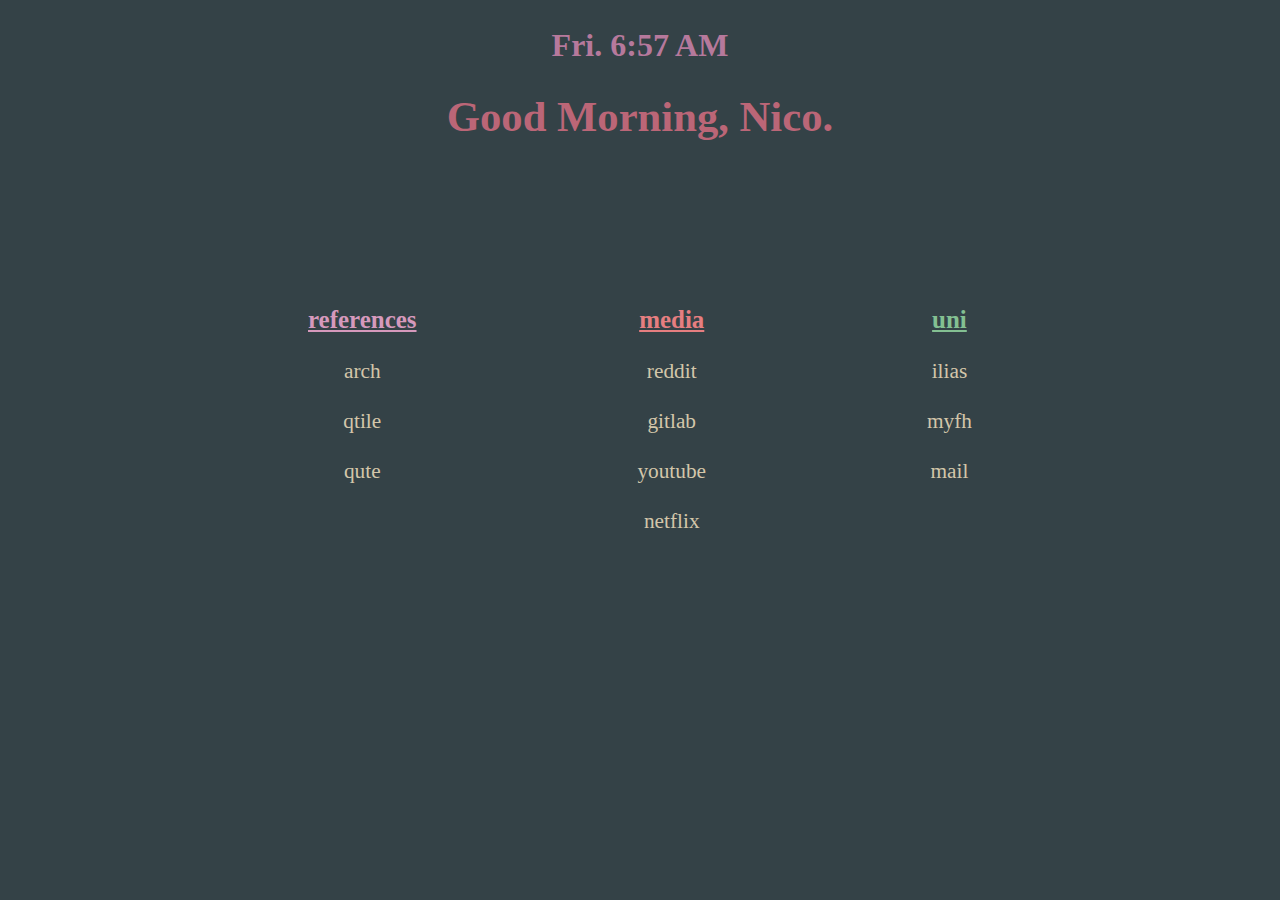
==== source/.config/qutebrowser/index.html @ 19dc5df3 "Modified README, added essential config files" ====
<!DOCTYPE html>
<html lang='en'>
<head>
  <meta charset='UTF-8'>
  <title>welcome</title>
  <style>

    body {
      background-color: #344247;
      text-align: center;
      font-family: Azeret Mono;
      font-size: 16pt;
    }

    h1 {
      color: #bb6677;
      margin-bottom: 140px;
    }
    h2 { color: #b6799c; }
    h3 { text-decoration: underline; }

    a:link, a:visited {
      color: #d3c6aa;
      text-decoration: none;
    }

    ::selection {
      color: #344247;
      background-color: #ffffff;
    }

    #idCol1H { color: #d699bc; }
    #idCol2H { color: #e67e80; }
    #idCol3H { color: #83c092; }
    #col1 { grid-column-start: 1; }
    #col2 { grid-column-start: 2; }
    #col3 { grid-column-start: 3; }

    .grid-container {
      display: grid;
      margin-left: 15%;
      margin-right: 15%;
      max-width: 70%;
    }

  </style>
</head>
<body onload="functionDate()">

<h2 id='displayTime'></h2>
<h1 id='displayGreet'></h1>

<div class='grid-container'>
  <div id='col1'>
    <h3 id='idCol1H'>references</h3>
    <a href='https://wiki.archlinux.org'>arch</a>
    <br /><br />
    <a href="https://docs.qtile.org/en/latest/#">qtile</a>
    <br /><br />
    <a href="https://www.qutebrowser.org/doc/help/settings.html">qute</a>
  </div>

  <div id='col2'>
    <h3 id='idCol2H'>media</h3>
    <a href='https://www.reddit.com'>reddit</a>
    <br /><br />
    <a href='https://gitlab.com/fell_'>gitlab</a>
    <br /><br />
    <a href='https://www.youtube.com'>youtube</a>
    <br /><br />
    <a href="https://www.netflix.com/browse">netflix</a>
  </div>

  <div id='col3'>
    <h3 id='idCol3H'>uni</h3>
    <a href='https://www.fh-muenster.de/studium/a-z/ilias.php'>ilias</a>
    <br /><br />
    <a href='https://www.fh-muenster.de/myfhportal'>myfh</a>
    <br /><br />
    <a href='https://roundcube.fh-muenster.de/roundcubemail/'>mail</a>
    <br /><br />
  </div>
</div>
  
</body>

<script type='text/javascript'>
  const weekday = ["Sun.", "Mon.", "Tue.", "Wed.", "Thu.", "Fri.", "Sat.", "Sun."];
  var date    = new Date();
  function functionDate() {
    var day     = weekday[date.getDay()];
    var hours   = date.getHours();
    var minutes = date.getMinutes();
    var ampm    = hours >= 12 ? 'PM' : 'AM';

    if (hours >= 0) var greeting = 'Good Evening';
    if (hours > 3)  var greeting = 'Good Morning';
    if (hours > 11) var greeting = 'Good Day';
    if (hours > 13) var greeting = 'Good Afternoon';
    if (hours > 17) var greeting = 'Good Evening';

    hours %= 12; hours = hours ? hours : 12;
    minutes = minutes > 9 ? minutes : '0'+minutes;
    time = day + ' ' + hours + ':' + minutes + ' ' + ampm;

    document.getElementById('displayTime').innerHTML = time;
    document.getElementById('displayGreet').innerHTML = greeting + ', Nico.';
  }
  setInterval(functionDate, 1000);
</script>

</html>
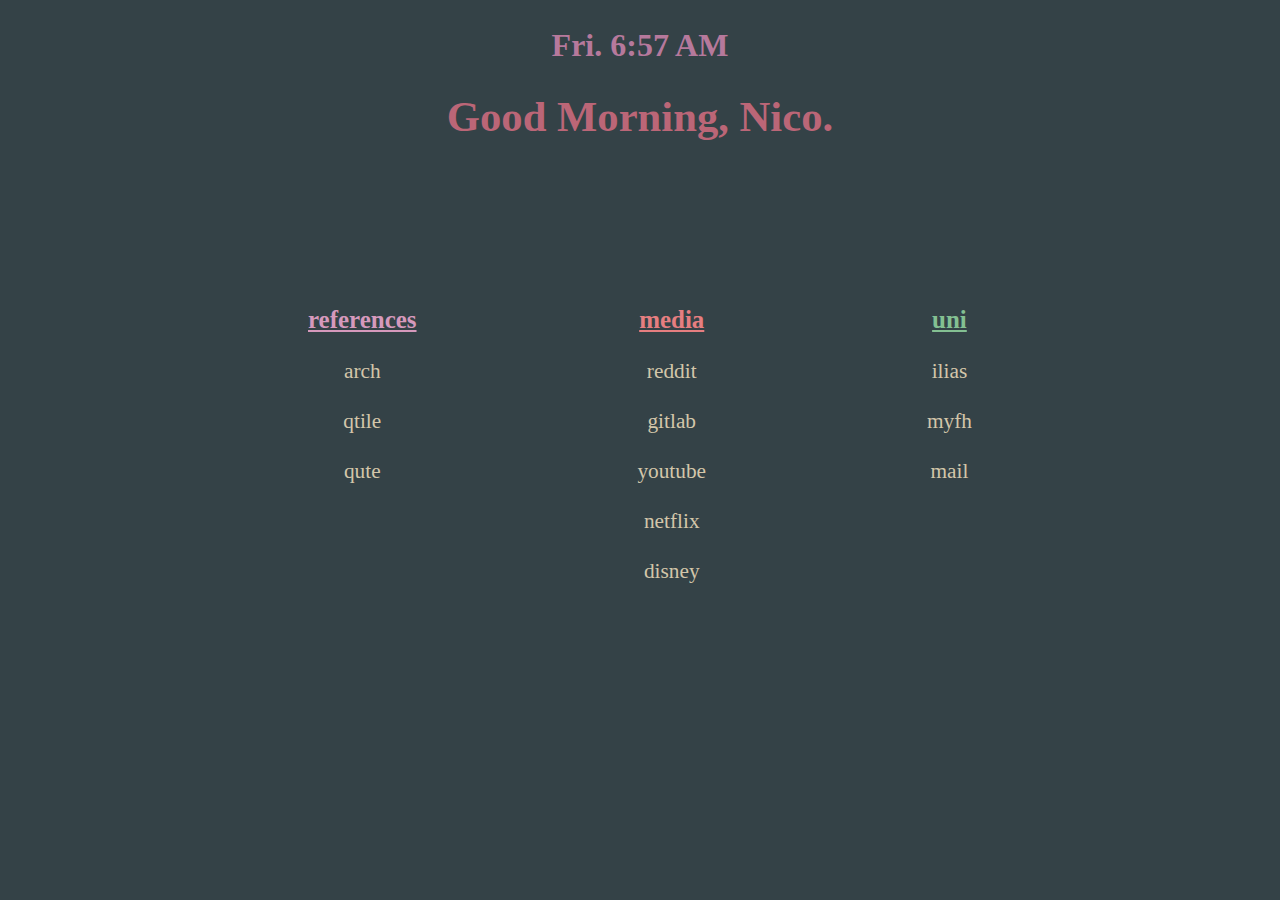
==== commit cbe82290: "Add DisneyPlus link." ====
--- a/source/.config/qutebrowser/index.html
+++ b/source/.config/qutebrowser/index.html
@@ -69,6 +69,8 @@
     <a href='https://www.youtube.com'>youtube</a>
     <br /><br />
     <a href="https://www.netflix.com/browse">netflix</a>
+    <br /><br />
+    <a href="https://www.disneyplus.com">disney</a>
   </div>
 
   <div id='col3'>
